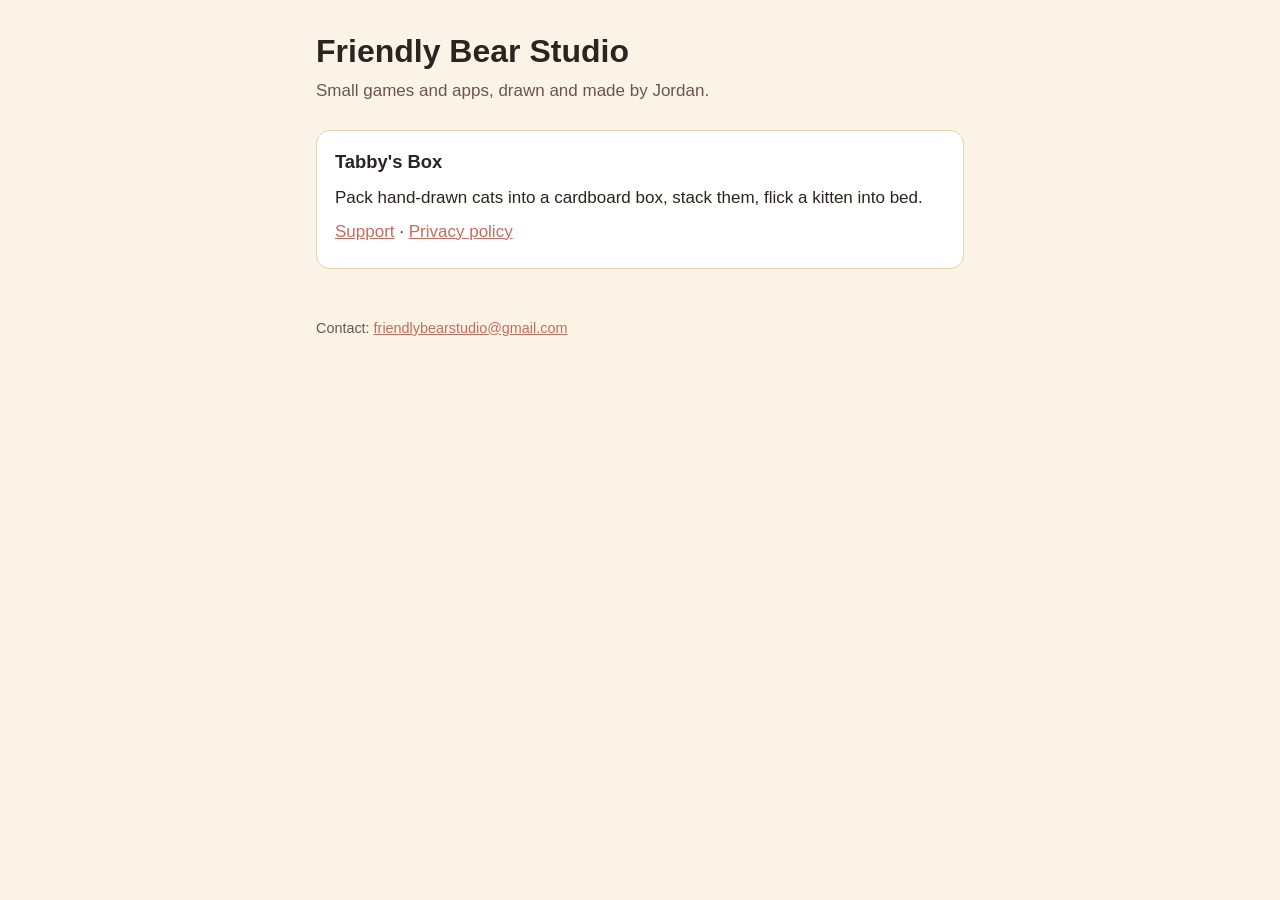
==== index.html @ 6a17ece2 "Studio, Tabby's Box support and privacy pages" ====
<!doctype html>
<html lang="en">
<head>
<meta charset="utf-8">
<meta name="viewport" content="width=device-width, initial-scale=1">
<title>Friendly Bear Studio</title>
<link rel="stylesheet" href="/style.css">
</head>
<body>
<main>
  <h1>Friendly Bear Studio</h1>
  <p class="meta">Small games and apps, drawn and made by Jordan.</p>
  <div class="card">
    <h2 style="margin-top:0">Tabby's Box</h2>
    <p>Pack hand-drawn cats into a cardboard box, stack them, flick a kitten into bed.</p>
    <p><a href="/tabbys-box/">Support</a> · <a href="/tabbys-box/privacy/">Privacy policy</a></p>
  </div>
  <footer>Contact: <a href="mailto:friendlybearstudio@gmail.com">friendlybearstudio@gmail.com</a></footer>
</main>
</body>
</html>
---- style.css ----
:root { --paper: #FBF4E6; --card: #FFFFFF; --ink: #2B2420; --muted: #6B5646; --line: #E4D3B8; --accent: #C96A5B; }
@media (prefers-color-scheme: dark) {
  :root { --paper: #1D1917; --card: #302824; --ink: #F4EADB; --muted: #C3AE9B; --line: #4A3D33; --accent: #E58A7B; }
}
* { box-sizing: border-box; }
body { margin: 0; background: var(--paper); color: var(--ink);
  font: 17px/1.6 ui-rounded, -apple-system, BlinkMacSystemFont, "Segoe UI", Roboto, Helvetica, Arial, sans-serif; }
main { max-width: 680px; margin: 0 auto; padding: 32px 16px 64px; }
h1 { font-size: 2rem; line-height: 1.2; margin: 0 0 4px; }
h2 { font-size: 1.15rem; margin: 2em 0 0.4em; }
p, li { margin: 0.4em 0; }
.meta { color: var(--muted); margin-bottom: 1.5em; }
.card { background: var(--card); border: 1.5px solid var(--line); border-radius: 14px; padding: 16px 18px; margin: 16px 0; }
a { color: var(--accent); }
nav { font-size: 0.95rem; margin-bottom: 24px; }
nav a { margin-right: 14px; }
footer { color: var(--muted); font-size: 0.9rem; margin-top: 48px; }
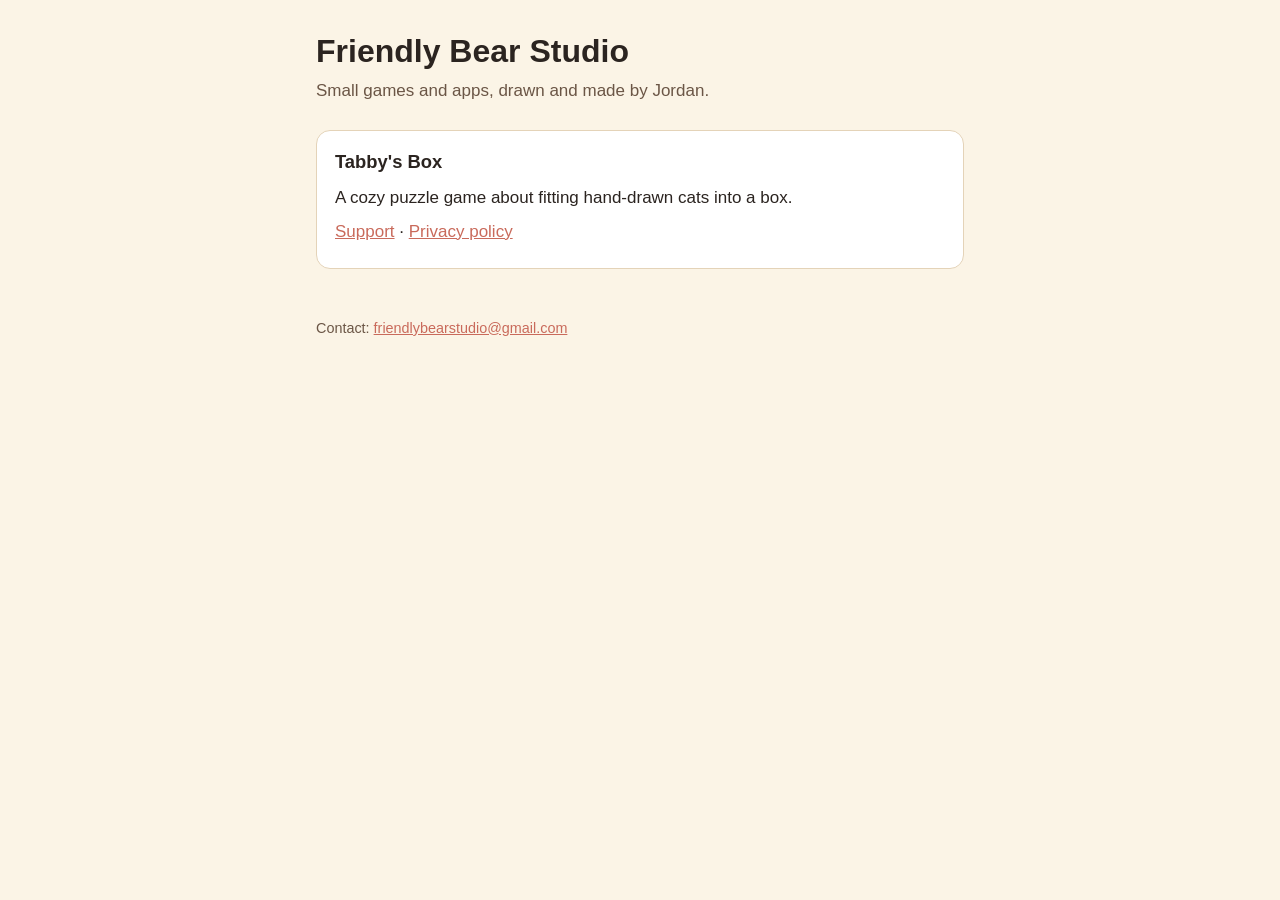
==== commit 57444777: "New Tabby's Box tagline "A cozy puzzle game about fitting hand-drawn cats into a box." (Jordan's pic" ====
--- a/index.html
+++ b/index.html
@@ -12,7 +12,7 @@
   <p class="meta">Small games and apps, drawn and made by Jordan.</p>
   <div class="card">
     <h2 style="margin-top:0">Tabby's Box</h2>
-    <p>Pack hand-drawn cats into a cardboard box, stack them, flick a kitten into bed.</p>
+    <p>A cozy puzzle game about fitting hand-drawn cats into a box.</p>
     <p><a href="/tabbys-box/">Support</a> · <a href="/tabbys-box/privacy/">Privacy policy</a></p>
   </div>
   <footer>Contact: <a href="mailto:friendlybearstudio@gmail.com">friendlybearstudio@gmail.com</a></footer>
